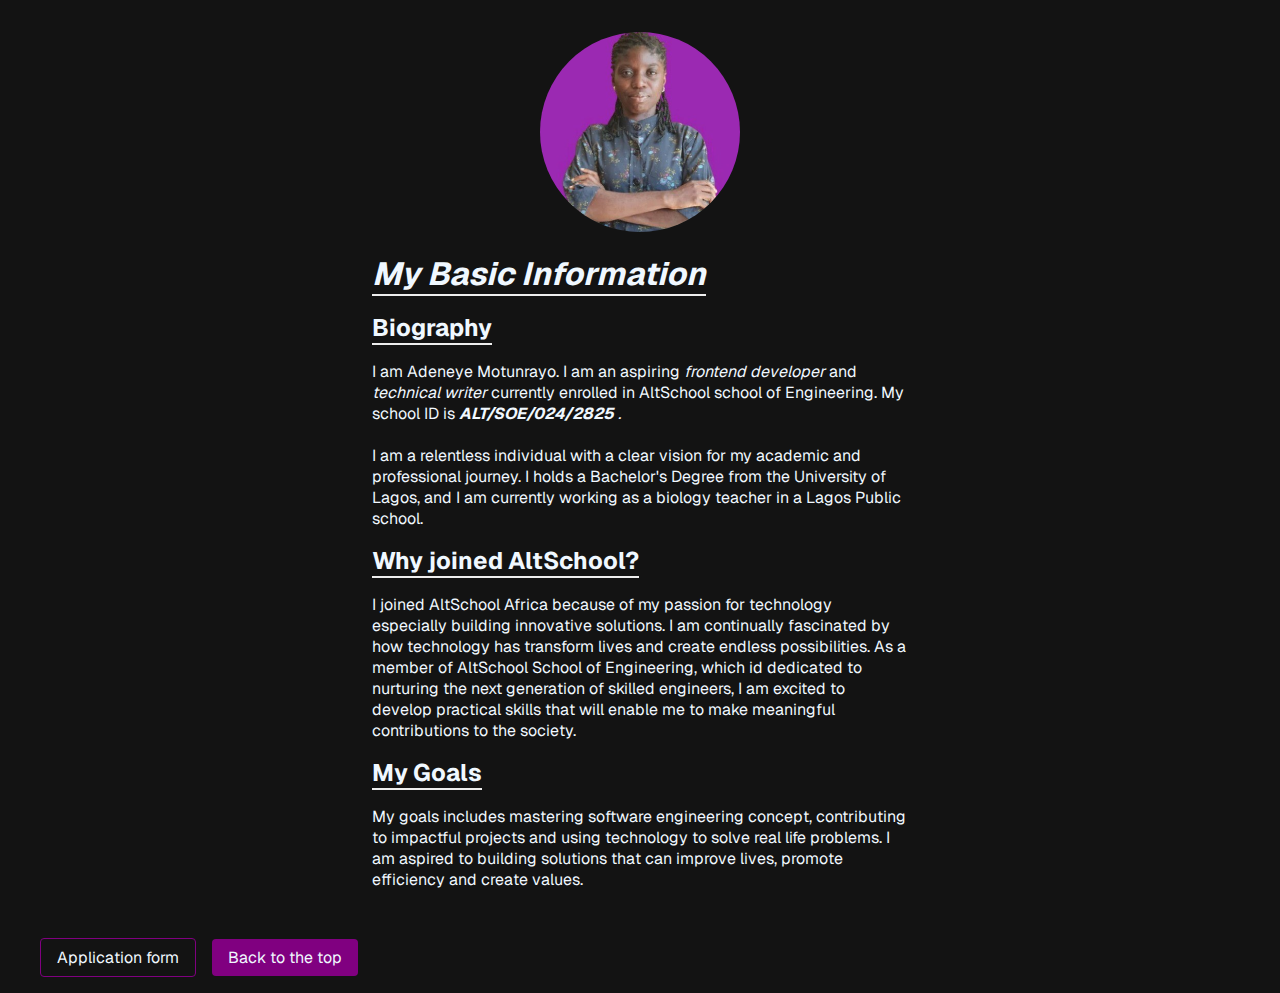
==== Assignment 1/index.html @ c9b3fdd9 "feat: setup assignment 1 and 2" ====
<!--  Basic information page -->

<!doctype html>
<html lang="en">
  <head>
    <meta charset="UTF-8" />
    <meta name="viewport" content="width=device-width, initial-scale=1.0" />
    <title>My Basic Information</title>
    <link rel="stylesheet" href="style.css" />
  </head>
  <body>
    <div id="top" class="container">
      <picture>
        <img
          src="./assets/motunrayo_img.jpeg"
          width="200"
          height="200"
          alt="Motunrayo picture"
        />
      </picture>
      <main id="main">
        <h1><i>My Basic Information</i></h1>
        <h2>Biography</h2>
        <p>
          I am Adeneye Motunrayo. I am an aspiring <i>frontend developer</i> and
          <i> technical writer</i> currently enrolled in AltSchool school of
          Engineering. My school ID is
          <em><b>ALT/SOE/024/2825</b> . </em>
        </p>
        <br />
        <p>
          I am a relentless individual with a clear vision for my academic and
          professional journey. I holds a Bachelor's Degree from the University
          of Lagos, and I am currently working as a biology teacher in a Lagos
          Public school.
        </p>
        <h2>Why joined AltSchool?</h2>
        <p>
          I joined AltSchool Africa because of my passion for technology
          especially building innovative solutions. I am continually fascinated
          by how technology has transform lives and create endless
          possibilities. As a member of AltSchool School of Engineering, which
          id dedicated to nurturing the next generation of skilled engineers, I
          am excited to develop practical skills that will enable me to make
          meaningful contributions to the society.
        </p>
        <h2>My Goals</h2>
        <p>
          My goals includes mastering software engineering concept, contributing
          to impactful projects and using technology to solve real life
          problems. I am aspired to building solutions that can improve lives,
          promote efficiency and create values.
        </p>
      </main>
    </div>
    <footer class="">
      <a href="./form.html" class="form-link">Application form</a>
      <a href="#top" class="link">Back to the top</a>
    </footer>
  </body>
</html>
---- Assignment 1/style.css ----
/* styles for index.html */

@import url("https://fonts.googleapis.com/css2?family=Geist:wght@100..900&display=swap");
:root {
  --background: #131313;
  --text-color: #f0f8ff;
  --accent-color: #800080;
  --border-color: #eee;
}

*,
*::before,
*::after {
  margin: 0;
  padding: 0;
  box-sizing: border-box;
}

body {
  background-color: var(--background);
  color: var(--text-color);
  font-family: "Geist", serif;
}
a {
  color: inherit;
  text-decoration: none;
}

img {
  border-radius: 100%;
}
.container {
  display: flex;
  justify-items: center;
  align-items: center;
  flex-direction: column;
  max-width: 600px;
  margin: auto;
  padding: 2rem;
}
h1,
h2 {
  margin: 1rem 0;
  border-bottom: 2px solid var(--border-color);
  width: max-content;
}
footer {
  display: flex;
  align-items: center;
  margin: 1rem 2rem;
}
footer a {
  padding: 0.5rem 1rem;
  margin: 0 0.5rem;
  border-radius: 4px;
}
.form-link {
  border: 1px solid var(--accent-color);
}
.form-link:hover {
  background-color: var(--accent-color);
}
.link {
  background-color: var(--accent-color);
}
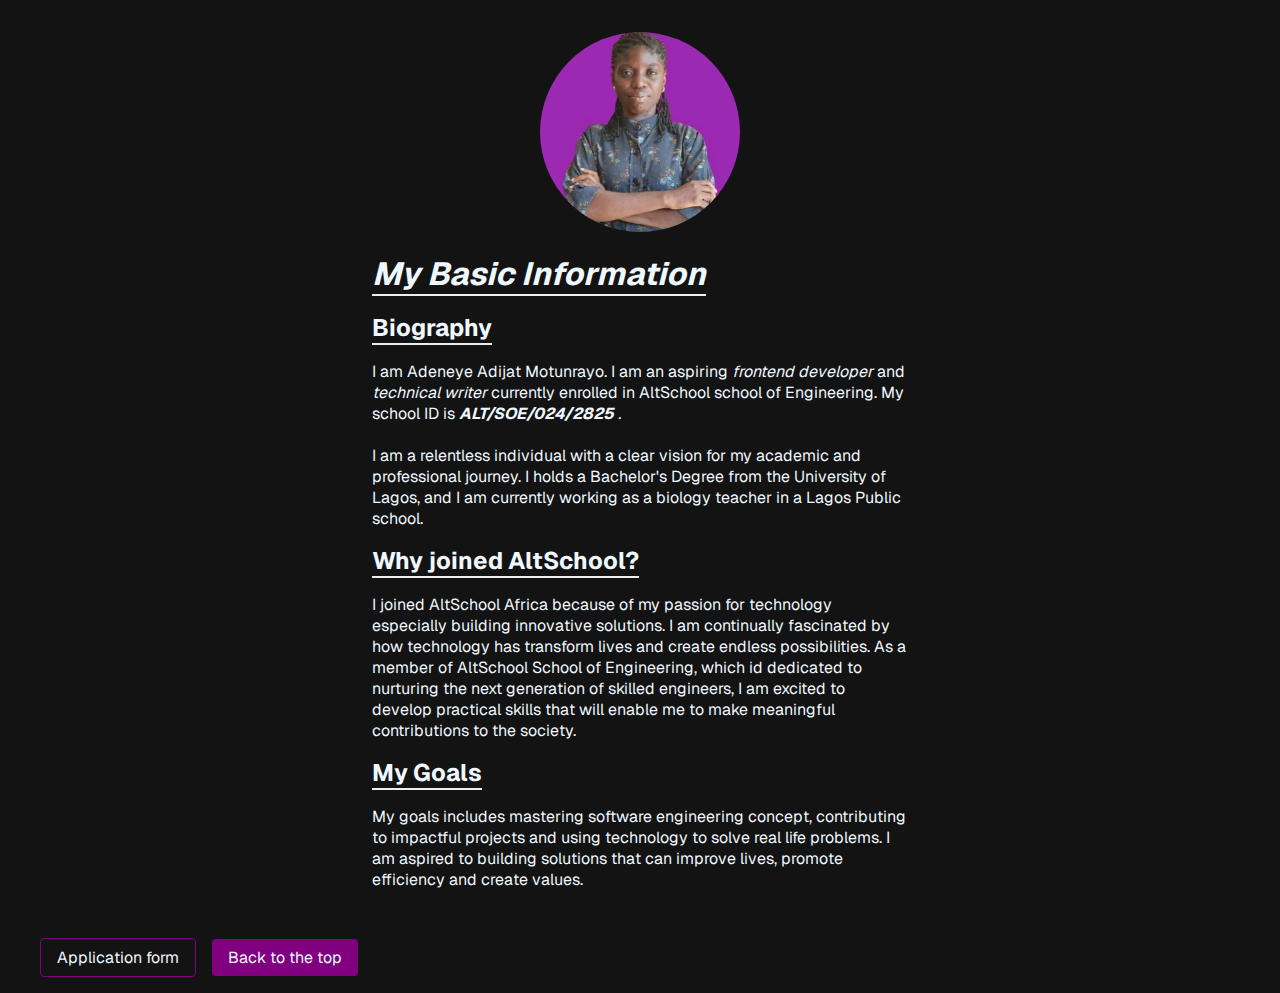
==== commit df549c31: "feat: styled the html" ====
--- a/Assignment 1/index.html
+++ b/Assignment 1/index.html
@@ -22,9 +22,9 @@
         <h1><i>My Basic Information</i></h1>
         <h2>Biography</h2>
         <p>
-          I am Adeneye Motunrayo. I am an aspiring <i>frontend developer</i> and
-          <i> technical writer</i> currently enrolled in AltSchool school of
-          Engineering. My school ID is
+          I am Adeneye Adijat Motunrayo. I am an aspiring
+          <i>frontend developer</i> and <i> technical writer</i> currently
+          enrolled in AltSchool school of Engineering. My school ID is
           <em><b>ALT/SOE/024/2825</b> . </em>
         </p>
         <br />
